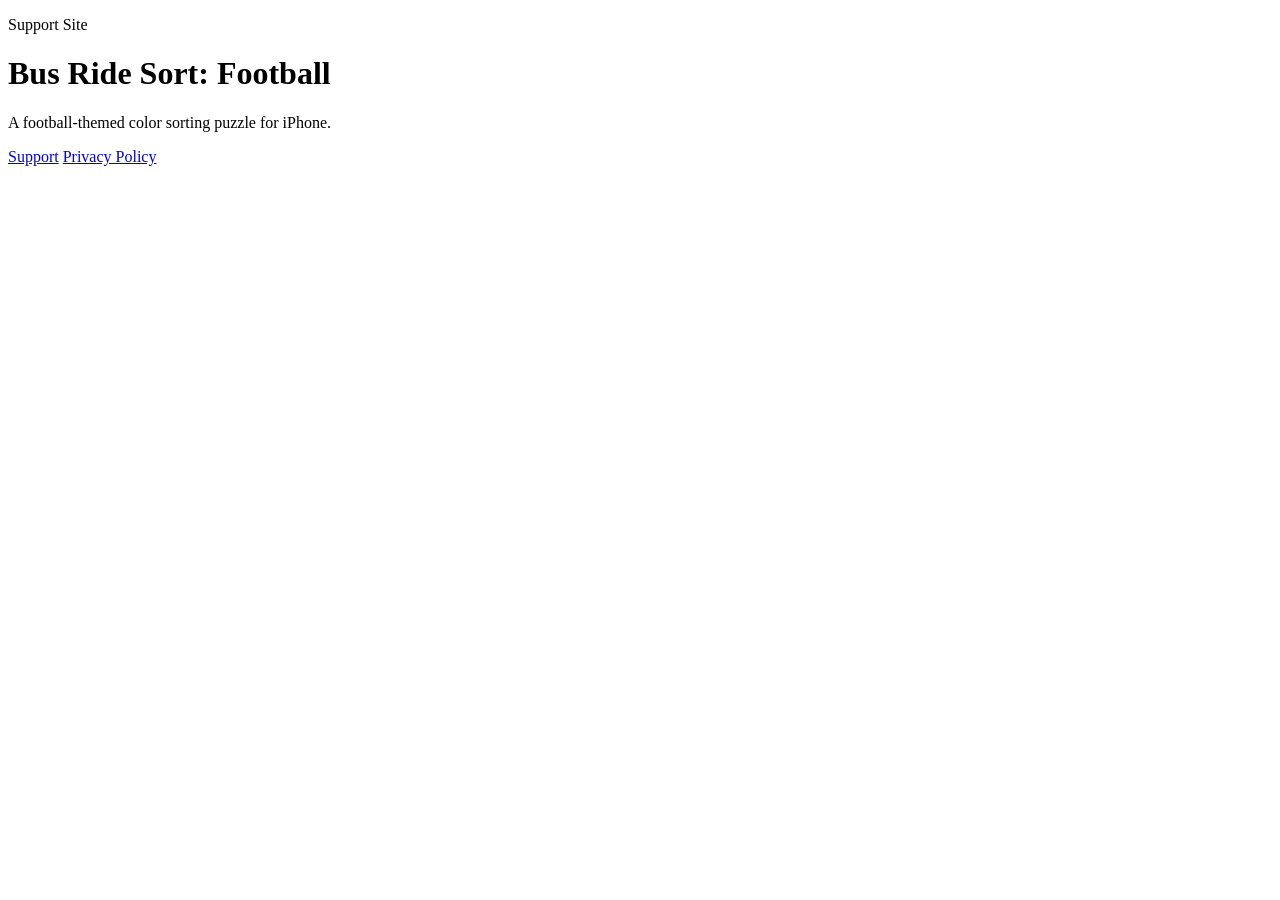
==== index.html @ b944d192 "Create index.html" ====
<!doctype html>
<html lang="en">
<head>
  <meta charset="utf-8">
  <meta name="viewport" content="width=device-width, initial-scale=1">
  <title>Bus Ride Sort: Football</title>
  <link rel="stylesheet" href="styles.css">
</head>
<body>
  <main class="wrap">
    <header>
      <p class="eyebrow">Support Site</p>
      <h1>Bus Ride Sort: Football</h1>
      <p class="lead">A football-themed color sorting puzzle for iPhone.</p>
    </header>

    <nav class="links" aria-label="Site links">
      <a href="support.html">Support</a>
      <a href="privacy.html">Privacy Policy</a>
    </nav>
  </main>
</body>
</html>
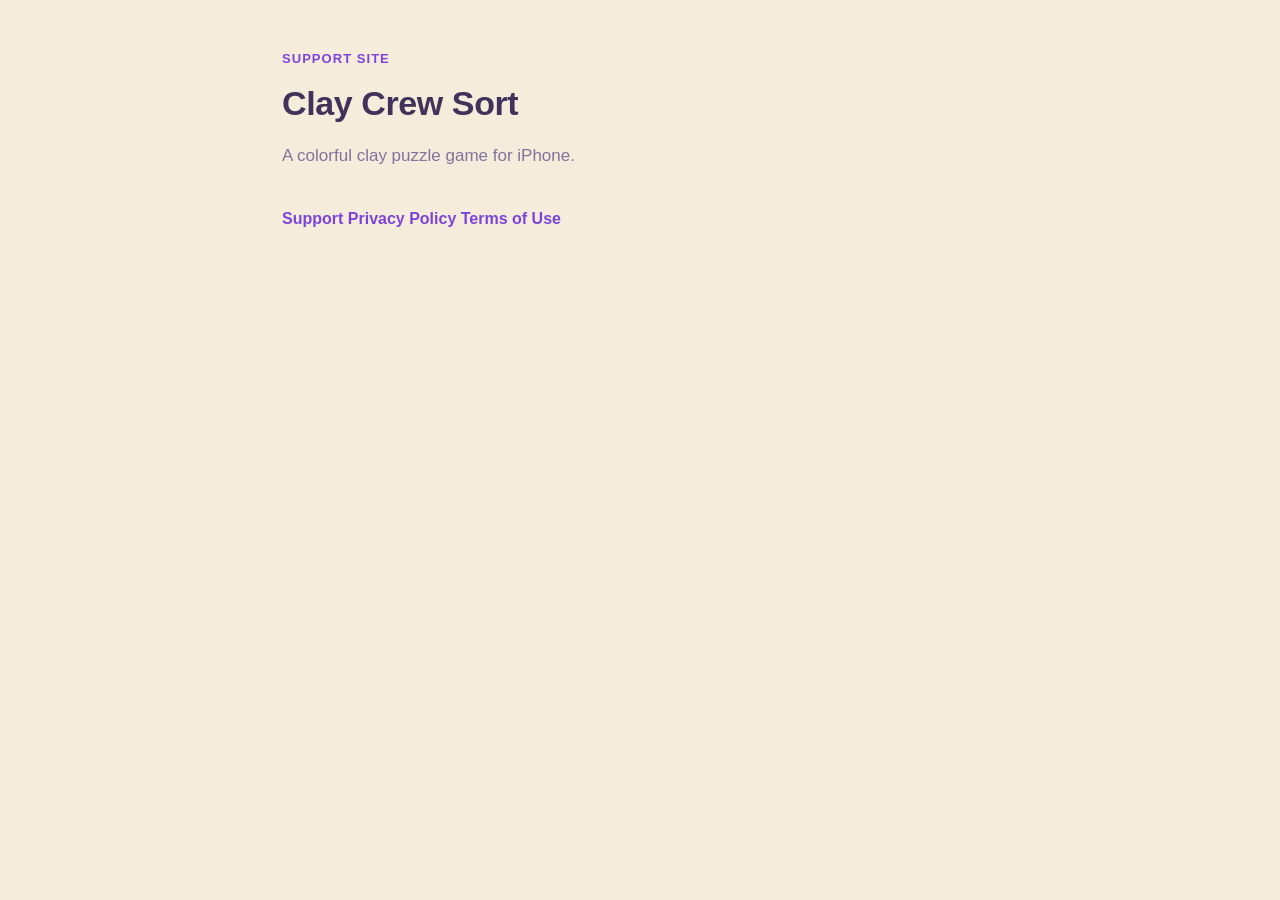
==== commit 40debb11: "Update Clay Crew Sort pages" ====
--- a/index.html
+++ b/index.html
@@ -3,20 +3,21 @@
 <head>
   <meta charset="utf-8">
   <meta name="viewport" content="width=device-width, initial-scale=1">
-  <title>Bus Ride Sort: Football</title>
+  <title>Clay Crew Sort</title>
   <link rel="stylesheet" href="styles.css">
 </head>
 <body>
   <main class="wrap">
     <header>
       <p class="eyebrow">Support Site</p>
-      <h1>Bus Ride Sort: Football</h1>
-      <p class="lead">A football-themed color sorting puzzle for iPhone.</p>
+      <h1>Clay Crew Sort</h1>
+      <p class="lead">A colorful clay puzzle game for iPhone.</p>
     </header>
 
     <nav class="links" aria-label="Site links">
       <a href="support.html">Support</a>
       <a href="privacy.html">Privacy Policy</a>
+      <a href="terms.html">Terms of Use</a>
     </nav>
   </main>
 </body>
--- a/styles.css
+++ b/styles.css
@@ -0,0 +1,80 @@
+/* Bus Ride Sort — shared styles for privacy.html / support.html */
+:root {
+  --bg: #F6ECDC;
+  --ink: #42325A;
+  --ink-soft: #83729b;
+  --cta: #7C44D9;
+  --card: #ffffff;
+}
+
+* { box-sizing: border-box; }
+
+body {
+  margin: 0;
+  font-family: 'Nunito', -apple-system, BlinkMacSystemFont, "Segoe UI", Roboto, sans-serif;
+  background: var(--bg);
+  color: var(--ink);
+  line-height: 1.65;
+  -webkit-font-smoothing: antialiased;
+}
+
+.wrap {
+  max-width: 760px;
+  margin: 0 auto;
+  padding: 48px 22px 64px;
+}
+
+header { margin-bottom: 36px; }
+
+.eyebrow {
+  margin: 0 0 6px;
+  font-size: 13px;
+  font-weight: 800;
+  letter-spacing: .08em;
+  text-transform: uppercase;
+  color: var(--cta);
+}
+
+h1 {
+  margin: 0 0 10px;
+  font-size: 34px;
+  font-weight: 800;
+  letter-spacing: -.4px;
+}
+
+.lead {
+  margin: 0;
+  font-size: 17px;
+  color: var(--ink-soft);
+}
+
+section {
+  background: var(--card);
+  border: 1px solid rgba(66, 50, 90, .07);
+  border-radius: 16px;
+  padding: 22px 26px;
+  margin-bottom: 18px;
+  box-shadow: 0 4px 14px rgba(66, 50, 90, .06);
+}
+
+h2 {
+  margin: 0 0 10px;
+  font-size: 20px;
+  font-weight: 800;
+}
+
+p { margin: 0 0 10px; }
+p:last-child { margin-bottom: 0; }
+
+ul { margin: 0; padding-left: 22px; }
+li { margin-bottom: 8px; }
+li:last-child { margin-bottom: 0; }
+
+a { color: var(--cta); font-weight: 700; text-decoration: none; }
+a:hover { text-decoration: underline; }
+
+@media (max-width: 520px) {
+  h1 { font-size: 28px; }
+  .wrap { padding: 36px 16px 48px; }
+  section { padding: 18px 18px; }
+}
